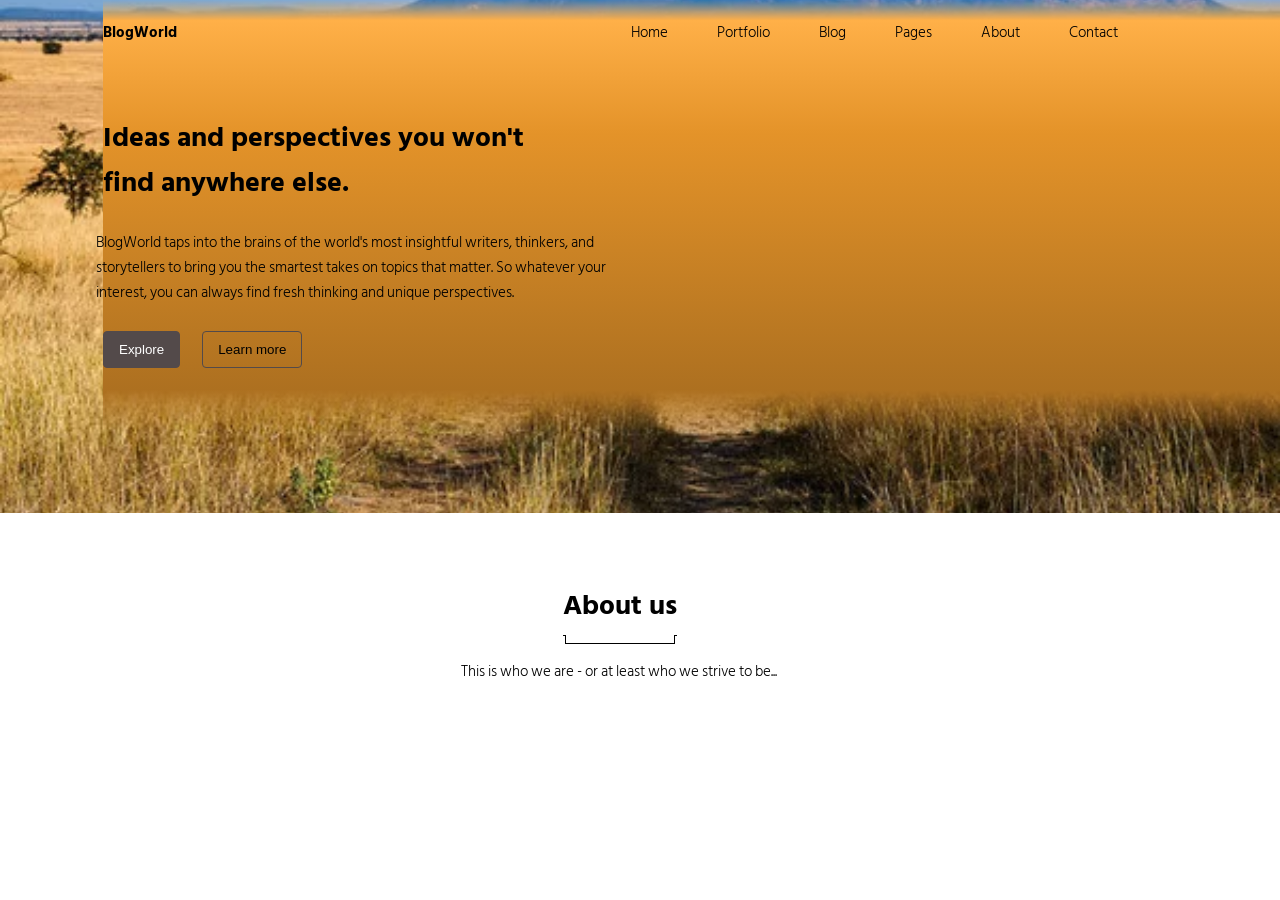
==== index.html @ 6f7057f1 "Add all necessary files and created important changes *Folder "css" and all necessary files in css f" ====
<!DOCTYPE html>
<html lang="en">
<head>
    <meta charset="UTF-8">
    <meta name="viewport" content="width=device-width, initial-scale=1.0">
    <title>Document</title>
    <link rel="stylesheet" href="../css/main.css">
</head>
<body>
    <header class="header__container">   
        <div class="header__container__gradient">
            <ul class="header__menu">
                <li class="menu__item"><span class="logo">BlogWorld</span></li>
                <li class="menu__item">Home</li>
                <li class="menu__item">Portfolio</li>
                <li class="menu__item">Blog</li>
                <li class="menu__item">Pages</li>
                <li class="menu__item">About</li>
                <li class="menu__item">Contact</li>
            </ul>
            <article class="blogworld__description">
                <h1>Ideas and perspectives you won't <br> find anywhere else.</h2>
                <p>
                    <pre class="blogworld__descr__whole-text">
                         BlogWorld taps into the brains of the world's most insightful writers, thinkers, and
                         storytellers to bring you the smartest takes on topics that matter. So whatever your
                         interest, you can always find fresh thinking and unique perspectives.
                     </pre>
                 </p>
             </article>
             <button class="btn--explore" >Explore</button>
            <button class="btn--learn-more" >Learn more</button>
        </div>  
    </header>
    <div class="abt-us__container">
        <h2 class="abt-us__title">About us</h2>
        <div class="custom-line">
            <span class="line-left"></span>
            <span class="line-center"></span>
            <span class="line-right"></span>
        </div> 
        <p class="abt-us__descr">
            This is who we are - or at least who we strive to be...  
        </p>
    </div>   
</body>
</html>
---- css/main.css ----
* {
  margin: 0;
  padding: 0;
  box-sizing: border-box;
}

.btn--learn-more, .btn--explore {
  margin-bottom: 145px;
  padding: 10px 15px 10px 15px;
  border-radius: 4px;
  border: 1px solid #534a4a;
}

.line-right, .line-left {
  display: block;
  width: 3px;
  height: 9px;
  border-top: 1px solid black;
}

@font-face {
  font-family: "Hind Siliguri";
  src: url("../fonts/HindSiliguri-Bold.woff2") format("woff2");
  font-weight: 700;
}
@font-face {
  font-family: "Hind Siliguri";
  src: url("../fonts/HindSiliguri-Regular.woff2") format("woff2");
  font-weight: 400;
}
@font-face {
  font-family: "Hind Siliguri";
  src: url("../fonts/HindSiliguri-Light.woff2") format("woff2");
  font-weight: 300;
}
.header__container {
  width: 100%;
  height: 100%;
  background: url(../img/header_bg.jpg);
  background-size: cover;
  background-position: center;
  background-blend-mode: overlay;
}

.header__container__gradient {
  width: 100%;
  height: 100%;
  background: linear-gradient(180deg, rgba(173, 112, 32, 0) 0%, rgb(255, 176, 72) 4%, rgb(228, 147, 41) 26%, rgb(173, 112, 32) 76%, rgba(209, 72, 30, 0) 84%, rgba(209, 72, 30, 0) 88%);
  background-size: cover;
  background-position: center;
  background-blend-mode: overlay;
  margin-left: 103px;
}

.logo {
  font-family: "Hind Siliguri", sans-serif;
  font-weight: 700;
  font-size: 20;
  margin-right: 45vh;
  margin-top: 20px;
}

h1, h2 {
  font-family: "Hind Siliguri", sans-serif;
  font-weight: 700;
  font-size: 28px;
}

pre, p {
  font-family: "Hind Siliguri", sans-serif;
  font-weight: 300;
  font-size: 15px;
}

li {
  font-family: "Hind Siliguri", sans-serif;
  font-weight: 300;
  font-size: 15px;
}

.btn--explore {
  background-color: #534a4a;
  color: #ffffff;
  margin-right: 18px;
}

.btn--learn-more {
  background-color: rgba(255, 255, 255, 0);
}

.menu__item {
  display: inline-block;
  margin-right: 5vh;
  margin-top: 20px;
}

.blogworld__description {
  margin-top: 70px;
}

.blogworld__descr__whole-text {
  margin-top: 25px;
  margin-bottom: 1px;
  margin-left: -82px;
}

.abt-us__container {
  margin-top: 70px;
}

.abt-us__title {
  margin-left: 44%;
  margin-bottom: 7px;
}

.custom-line {
  display: flex;
  align-items: center;
  justify-content: space-between;
  width: 114px;
  margin-left: 44%;
}

.line-left {
  border-right: 1px solid black;
}

.line-center {
  flex-grow: 1;
  border-top: 1px solid black;
  margin-top: 8px;
}

.line-right {
  border-left: 1px solid black;
  border-right: none;
}

.abt-us__descr {
  margin-top: 15px;
  margin-left: 36%;
}

/*# sourceMappingURL=main.css.map */
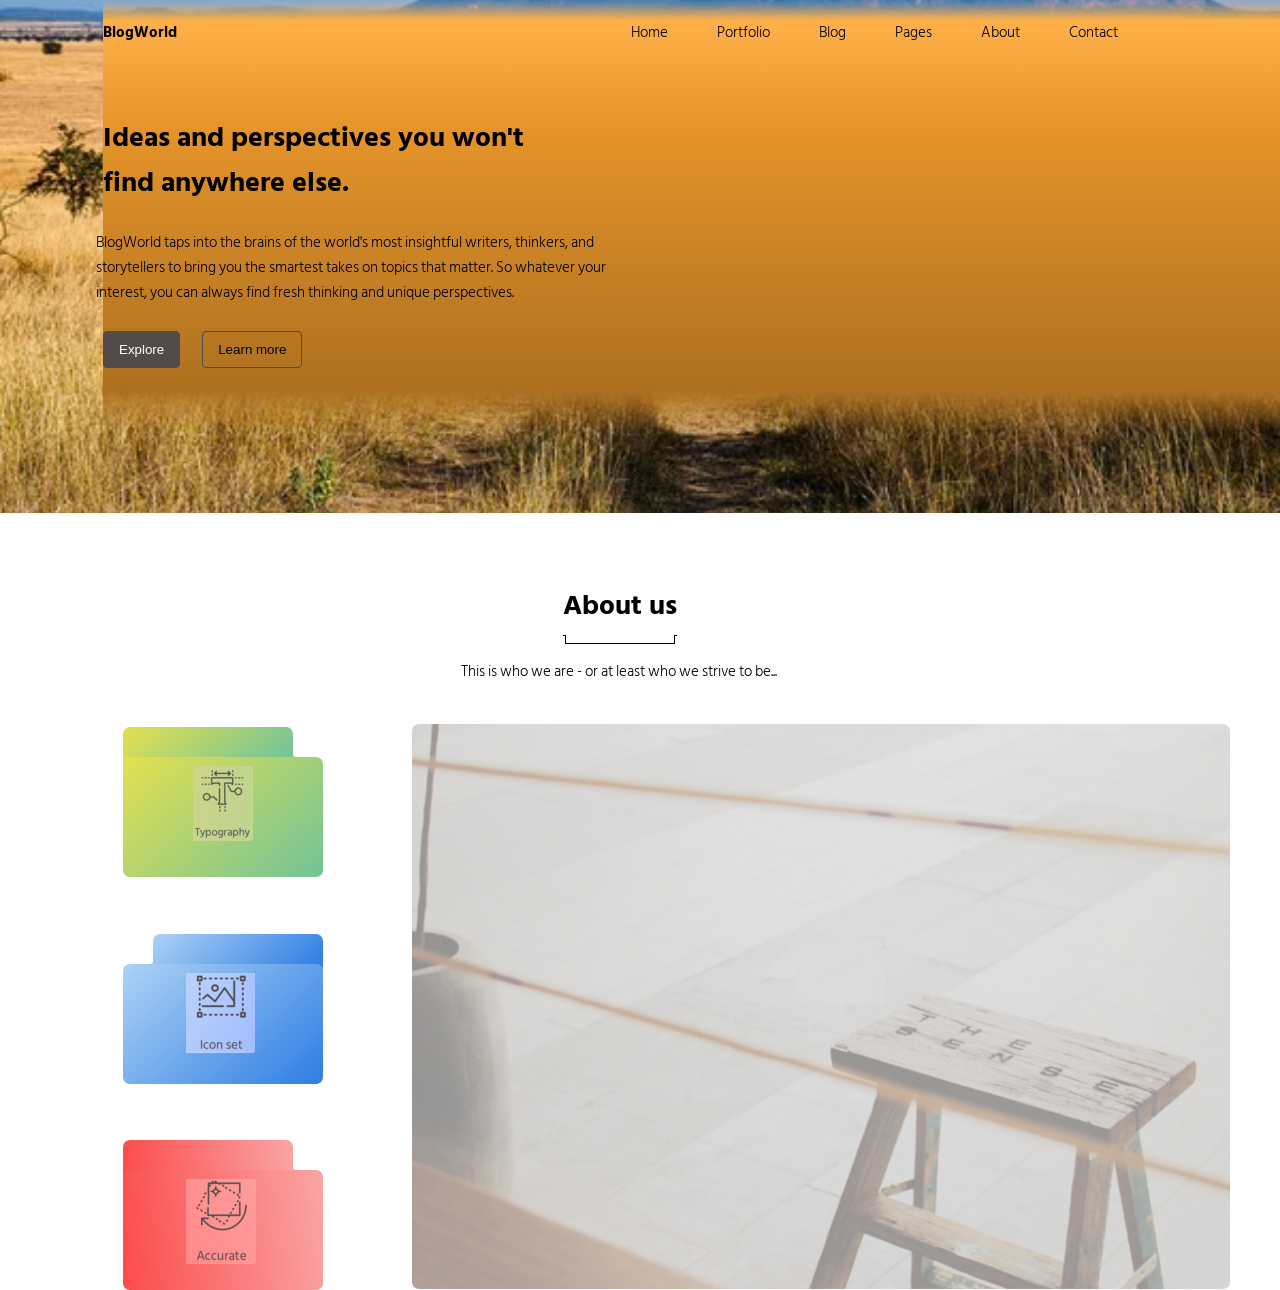
==== commit ed49ceab: "Finished "About us" section" ====
--- a/index.html
+++ b/index.html
@@ -42,6 +42,27 @@
         <p class="abt-us__descr">
             This is who we are - or at least who we strive to be...  
         </p>
+        <div class="grid__the-sense__container">
+            <div class="blue-card">
+                <div class="green__card--near_corner__part"></div>
+                <div class="green__card--inner__rounding"></div>
+                <div class="green__card--top__part"></div>
+                <div class="green__card--low__part"></div>                
+            </div>
+            <div class="green-card">
+                <div class="blue__card--near_corner__part"></div>
+                <div class="blue__card--inner__rounding"></div>
+                <div class="blue__card--top__part"></div>                
+                <div class="blue__card--low__part"></div>
+            </div>
+            <div class="red-card">
+                <div class="red__card--near_corner__part"></div>
+                <div class="red__card--inner__rounding"></div>
+                <div class="red__card--top__part"></div>
+                <div class="red__card--low__part"></div>
+            </div>
+            <div class="the__sense__photo"><img src="./img/the__sense.png" alt=""></div>
+        </div>
     </div>   
 </body>
 </html>
--- a/css/main.css
+++ b/css/main.css
@@ -16,6 +16,34 @@
   width: 3px;
   height: 9px;
   border-top: 1px solid black;
+}
+
+.red__card--near_corner__part, .blue__card--near_corner__part, .green__card--near_corner__part {
+  position: relative;
+  height: 30px;
+  background-color: rgba(255, 255, 255, 0);
+  border-radius: 7px;
+  margin-top: 33px;
+  margin-left: 33px;
+}
+
+.red__card--near_corner__part:after, .blue__card--near_corner__part::after, .green__card--near_corner__part:after {
+  content: "";
+  position: absolute;
+  top: -20px;
+  z-index: 1;
+  width: 30px;
+  height: 30px;
+  background-color: #ffffff;
+}
+
+.red__card--low__part, .blue__card--low__part, .green__card--low__part {
+  position: absolute;
+  width: 200px;
+  height: 120px;
+  border-radius: 7px;
+  margin-top: -20px;
+  margin-left: 33px;
 }
 
 @font-face {
@@ -141,4 +169,169 @@
   margin-left: 36%;
 }
 
+.green-card,
+.blue-card,
+.red-card {
+  padding: 30px;
+}
+
+.green__card--near_corner__part {
+  width: 200px;
+}
+
+.green__card--near_corner__part:after {
+  left: 85%;
+  border-bottom-left-radius: 3px;
+}
+
+.green__card--inner__rounding {
+  position: absolute;
+  width: 183px;
+  height: 30px;
+  border-radius: 7px;
+  background: linear-gradient(317deg, rgb(114, 195, 153) 0%, rgb(228, 224, 79) 100%);
+  margin-top: -37px;
+  margin-left: 33px;
+}
+
+.green__card--top__part {
+  position: absolute;
+  width: 170px;
+  height: 30px;
+  background: linear-gradient(317deg, rgb(114, 195, 153) 0%, rgb(228, 224, 79) 100%);
+  border-radius: 7px;
+  margin-top: -50px;
+  margin-left: 33px;
+}
+
+.green__card--low__part {
+  background: linear-gradient(317deg, rgb(114, 195, 153) 0%, rgb(228, 224, 79) 100%);
+}
+
+.green__card--low__part::before {
+  content: "";
+  position: absolute;
+  top: 9px;
+  left: 70px;
+  z-index: 1;
+  width: 60px;
+  height: 75px;
+  background-image: url(/img/typography__card.png);
+  border-bottom-right-radius: 3px;
+}
+
+.blue__card--top__part {
+  position: absolute;
+  width: 170px;
+  height: 30px;
+  background: linear-gradient(317deg, rgb(46, 126, 227) 0%, rgb(173, 210, 245) 100%);
+  border-radius: 7px;
+  margin-top: -50px;
+  margin-left: 63px;
+}
+
+.blue__card--near_corner__part {
+  width: 15px;
+}
+
+.blue__card--near_corner__part::after {
+  left: 0;
+  border-bottom-right-radius: 3px;
+}
+
+.blue__card--inner__rounding {
+  position: absolute;
+  width: 183px;
+  height: 30px;
+  border-radius: 7px;
+  background: linear-gradient(317deg, rgb(46, 126, 227) 0%, rgb(173, 210, 245) 100%);
+  margin-top: -40px;
+  margin-left: 50px;
+}
+
+.blue__card--low__part {
+  background: linear-gradient(317deg, rgb(46, 126, 227) 0%, rgb(173, 210, 245) 100%);
+}
+
+.blue__card--low__part::before {
+  content: "";
+  position: absolute;
+  top: 9px;
+  left: 63px;
+  z-index: 1;
+  width: 69px;
+  height: 80px;
+  background-image: url(/img/icon-set__card.png);
+  border-bottom-right-radius: 3px;
+}
+
+.red__card--top__part {
+  position: absolute;
+  width: 170px;
+  height: 50px;
+  background: linear-gradient(262deg, rgb(250, 165, 165) 0%, rgb(252, 75, 75) 100%);
+  border-radius: 7px;
+  margin-top: -50px;
+  margin-left: 33px;
+}
+
+.red__card--near_corner__part {
+  width: 200px;
+}
+
+.red__card--near_corner__part:after {
+  left: 85%;
+  border-bottom-left-radius: 3px;
+}
+
+.red__card--inner__rounding {
+  position: absolute;
+  width: 183px;
+  height: 30px;
+  border-radius: 7px;
+  background: linear-gradient(262deg, rgb(250, 165, 165) 0%, rgb(252, 75, 75) 100%);
+  margin-top: -37px;
+  margin-left: 33px;
+}
+
+.red__card--low__part {
+  background: linear-gradient(262deg, rgb(250, 165, 165) 0%, rgb(252, 75, 75) 100%);
+}
+
+.red__card--low__part::before {
+  content: "";
+  position: absolute;
+  top: 9px;
+  left: 63px;
+  z-index: 1;
+  width: 70px;
+  height: 85px;
+  background-image: url(/img/accurate__card.png);
+  border-bottom-right-radius: 3px;
+}
+
+.grid__the-sense__container {
+  display: grid;
+  grid-template-columns: 1fr 2fr;
+  gap: 15px;
+  margin-left: 60px;
+}
+
+.the__sense__photo {
+  grid-column: 2/span 1;
+  grid-row: 1/span 3;
+  display: flex;
+  justify-content: center;
+  align-items: center;
+  margin-top: 40px;
+  margin-left: -115px;
+}
+
+img {
+  max-width: 100%;
+  max-height: 100%;
+  height: 565px;
+  border-radius: 7px;
+}
+
 /*# sourceMappingURL=main.css.map */
